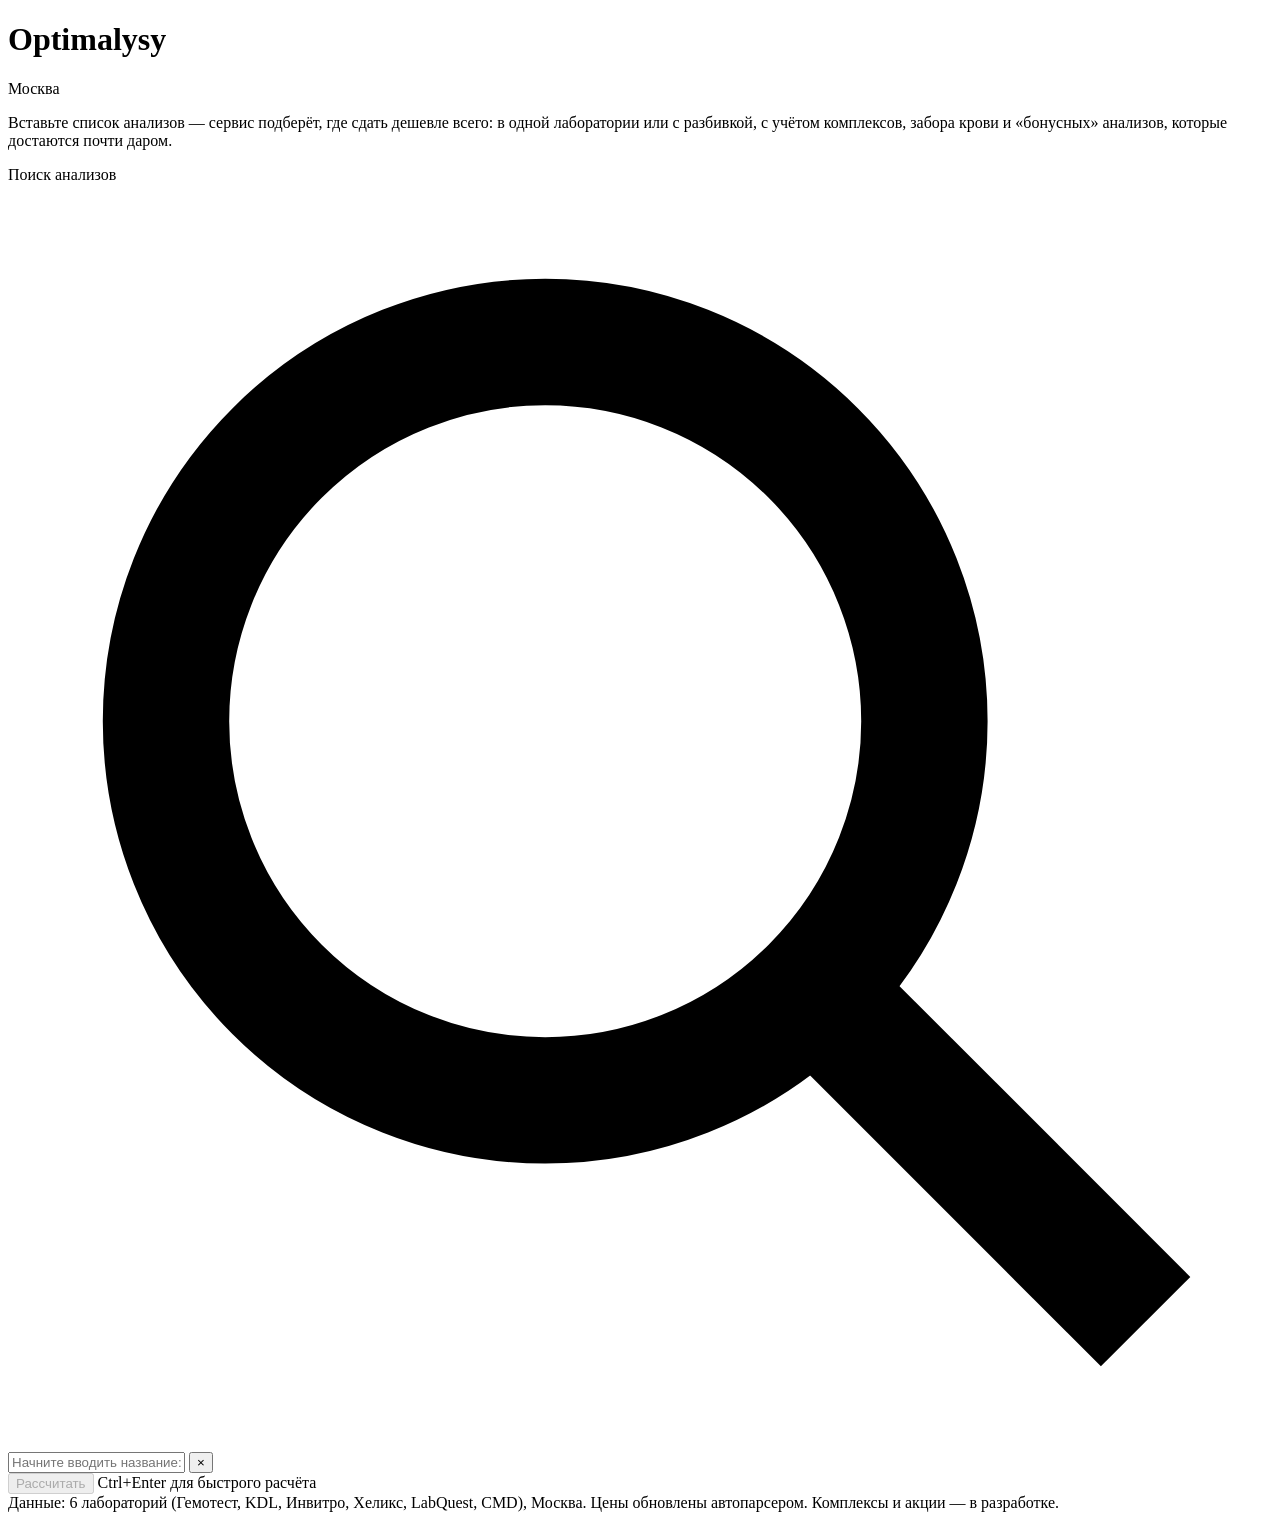
==== frontend/index.html @ 312f8951 "Initial commit: Optimalysy — lab test price optimizer FastAPI backend + vanilla JS frontend SPA. Opt" ====
<!DOCTYPE html>
<html lang="ru">
<head>
  <meta charset="UTF-8">
  <meta name="viewport" content="width=device-width, initial-scale=1.0">
  <title>Optimalysy — подбор лабораторий</title>
  <link rel="stylesheet" href="/static/styles.css">
  <link rel="preconnect" href="https://fonts.googleapis.com">
  <link href="https://fonts.googleapis.com/css2?family=Inter:wght@400;500;550;600;650;700;750;800&display=swap" rel="stylesheet">
</head>
<body>
  <div class="app">
    <header class="header">
      <div class="brand">
        <span class="brand-dot"></span>
        <h1>Optimalysy</h1>
        <span class="city">Москва</span>
      </div>
      <p class="lede">Вставьте список анализов — сервис подберёт, где сдать дешевле всего:
        в одной лаборатории или с разбивкой, с учётом комплексов, забора крови
        и&nbsp;«бонусных» анализов, которые достаются почти даром.</p>
    </header>

    <section class="card search-section">
      <div class="card-title">Поиск анализов</div>
      <div class="search-wrap">
        <svg class="search-icon" viewBox="0 0 20 20" fill="none" stroke="currentColor" stroke-width="2">
          <circle cx="8.5" cy="8.5" r="6"/>
          <line x1="13" y1="13" x2="18" y2="18"/>
        </svg>
        <input type="text" class="search-input" id="searchInput"
               placeholder="Начните вводить название: ферритин, ТТГ, витамин D..."
               autocomplete="off" spellcheck="false">
        <button class="search-clear" id="searchClear" title="Очистить">&times;</button>
      </div>
      <div class="dropdown" id="dropdown"></div>

      <div class="selected-area" id="selectedArea" style="display:none">
        <div style="display:flex;justify-content:space-between;align-items:center;margin-bottom:10px">
          <span class="selected-count" id="selectedCount"></span>
          <button class="btn-secondary" id="clearAll" style="font-size:12px;padding:6px 12px">Очистить все</button>
        </div>
        <div class="chips" id="chips"></div>
      </div>

      <div class="action-row">
        <button class="btn-primary" id="calcBtn" disabled>Рассчитать</button>
        <span class="action-hint">Ctrl+Enter для быстрого расчёта</span>
      </div>
    </section>

    <div id="results"></div>

    <footer class="footer">
      Данные: 6 лабораторий (Гемотест, KDL, Инвитро, Хеликс, LabQuest, CMD), Москва.
      Цены обновлены автопарсером. Комплексы и акции — в разработке.
    </footer>
  </div>

  <script src="/static/app.js" type="module"></script>
</body>
</html>
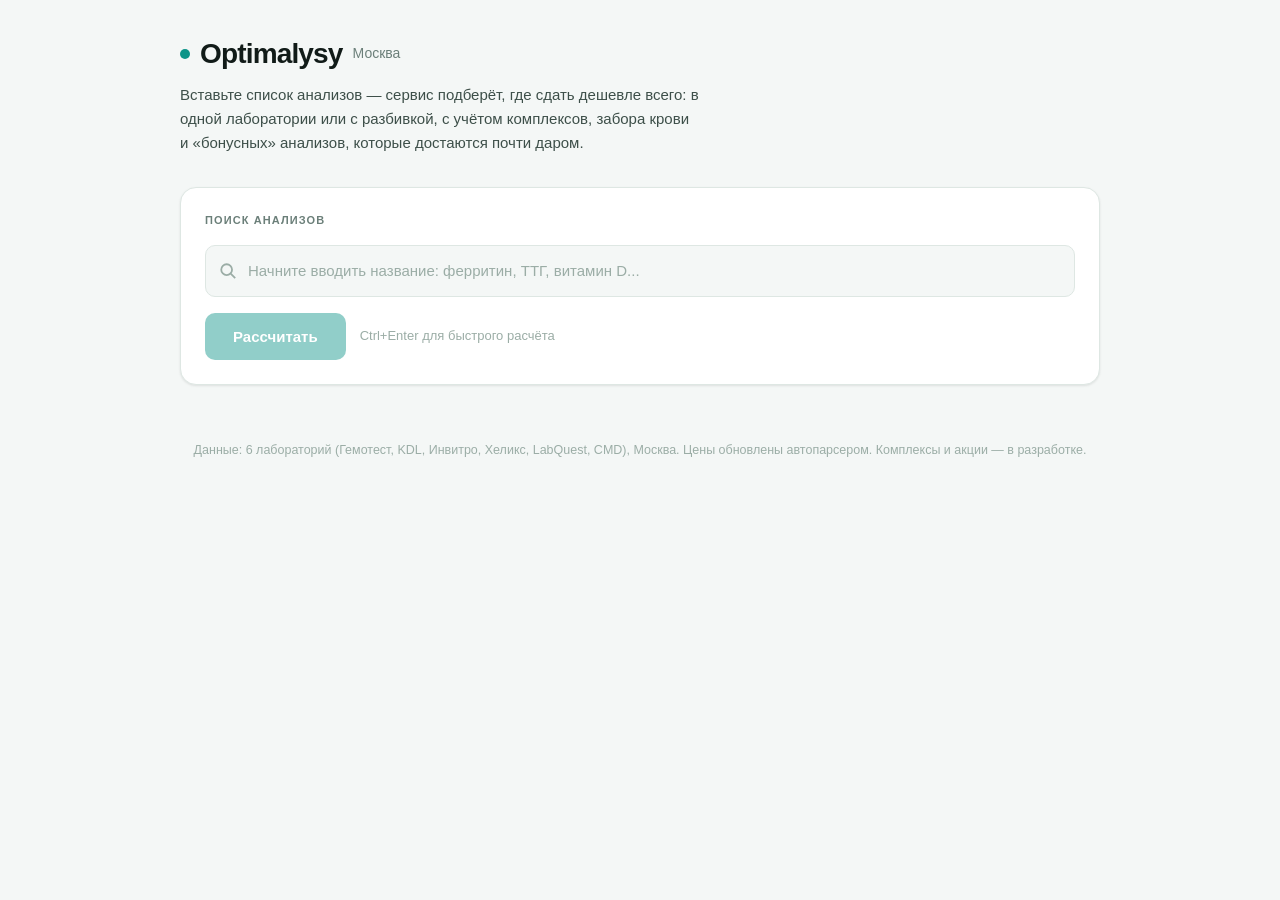
==== commit b3daaade: "Convert to fully static frontend — no backend required Port optimizer (DP weighted set cover) from P" ====
--- a/frontend/index.html
+++ b/frontend/index.html
@@ -4,7 +4,7 @@
   <meta charset="UTF-8">
   <meta name="viewport" content="width=device-width, initial-scale=1.0">
   <title>Optimalysy — подбор лабораторий</title>
-  <link rel="stylesheet" href="/static/styles.css">
+  <link rel="stylesheet" href="styles.css">
   <link rel="preconnect" href="https://fonts.googleapis.com">
   <link href="https://fonts.googleapis.com/css2?family=Inter:wght@400;500;550;600;650;700;750;800&display=swap" rel="stylesheet">
 </head>
@@ -57,6 +57,6 @@
     </footer>
   </div>
 
-  <script src="/static/app.js" type="module"></script>
+  <script src="app.js"></script>
 </body>
 </html>
--- a/frontend/styles.css
+++ b/frontend/styles.css
@@ -0,0 +1,724 @@
+/* ── Optimalysy — tokens ── */
+:root {
+  --ground: #F4F7F6;
+  --surface: #FFFFFF;
+  --surface-raised: #FFFFFF;
+  --ink: #111B18;
+  --ink-secondary: #3D4F49;
+  --muted: #6B7F79;
+  --faint: #9BADA6;
+  --line: #DEE7E3;
+  --line-soft: #EDF2F0;
+
+  --accent: #0D9488;
+  --accent-hover: #0F766E;
+  --accent-ink: #FFFFFF;
+  --accent-soft: #CCFBF1;
+  --accent-muted: #5EEAD4;
+
+  --good: #15803D;
+  --good-soft: #DCFCE7;
+  --warn: #A16207;
+  --warn-soft: #FEF9C3;
+  --danger: #DC2626;
+  --danger-soft: #FEE2E2;
+
+  --radius: 16px;
+  --radius-sm: 10px;
+  --radius-xs: 6px;
+  --shadow-sm: 0 1px 3px rgba(0,0,0,.06), 0 1px 2px rgba(0,0,0,.04);
+  --shadow-md: 0 4px 12px rgba(0,0,0,.07), 0 2px 4px rgba(0,0,0,.04);
+  --shadow-lg: 0 10px 32px rgba(0,0,0,.10), 0 4px 8px rgba(0,0,0,.04);
+
+  --mono: "SF Mono", ui-monospace, "Cascadia Code", Consolas, monospace;
+  --sans: "Inter", -apple-system, BlinkMacSystemFont, "Segoe UI", Roboto, "Helvetica Neue", Arial, sans-serif;
+
+  --transition: 200ms cubic-bezier(.4,0,.2,1);
+}
+
+@media (prefers-color-scheme: dark) {
+  :root:not([data-theme="light"]) {
+    --ground: #0C1210;
+    --surface: #141E1B;
+    --surface-raised: #1A2724;
+    --ink: #E8F0ED;
+    --ink-secondary: #B8CBC5;
+    --muted: #8DA29B;
+    --faint: #5A6F68;
+    --line: #243330;
+    --line-soft: #1C2926;
+
+    --accent: #2DD4BF;
+    --accent-hover: #5EEAD4;
+    --accent-ink: #042F2E;
+    --accent-soft: #0D3D38;
+    --accent-muted: #0F766E;
+
+    --good: #4ADE80;
+    --good-soft: #14532D;
+    --warn: #FACC15;
+    --warn-soft: #422006;
+    --danger: #F87171;
+    --danger-soft: #450A0A;
+
+    --shadow-sm: 0 1px 3px rgba(0,0,0,.2);
+    --shadow-md: 0 4px 12px rgba(0,0,0,.25);
+    --shadow-lg: 0 10px 32px rgba(0,0,0,.35);
+  }
+}
+:root[data-theme="dark"] {
+  --ground: #0C1210;
+  --surface: #141E1B;
+  --surface-raised: #1A2724;
+  --ink: #E8F0ED;
+  --ink-secondary: #B8CBC5;
+  --muted: #8DA29B;
+  --faint: #5A6F68;
+  --line: #243330;
+  --line-soft: #1C2926;
+
+  --accent: #2DD4BF;
+  --accent-hover: #5EEAD4;
+  --accent-ink: #042F2E;
+  --accent-soft: #0D3D38;
+  --accent-muted: #0F766E;
+
+  --good: #4ADE80;
+  --good-soft: #14532D;
+  --warn: #FACC15;
+  --warn-soft: #422006;
+  --danger: #F87171;
+  --danger-soft: #450A0A;
+
+  --shadow-sm: 0 1px 3px rgba(0,0,0,.2);
+  --shadow-md: 0 4px 12px rgba(0,0,0,.25);
+  --shadow-lg: 0 10px 32px rgba(0,0,0,.35);
+}
+
+/* ── Reset ── */
+*, *::before, *::after { box-sizing: border-box; margin: 0; padding: 0; }
+body {
+  background: var(--ground);
+  color: var(--ink);
+  font-family: var(--sans);
+  line-height: 1.55;
+  -webkit-font-smoothing: antialiased;
+  -moz-osx-font-smoothing: grayscale;
+  min-height: 100vh;
+}
+
+/* ── Layout ── */
+.app {
+  max-width: 960px;
+  margin: 0 auto;
+  padding: 32px 20px 80px;
+  display: flex;
+  flex-direction: column;
+  gap: 24px;
+}
+
+/* ── Header ── */
+.header {
+  display: flex;
+  flex-direction: column;
+  gap: 8px;
+  padding-bottom: 8px;
+}
+.brand {
+  display: flex;
+  align-items: center;
+  gap: 10px;
+  flex-wrap: wrap;
+}
+.brand-dot {
+  width: 10px;
+  height: 10px;
+  border-radius: 50%;
+  background: var(--accent);
+  flex-shrink: 0;
+}
+.brand h1 {
+  font-size: 28px;
+  font-weight: 720;
+  letter-spacing: -0.03em;
+  color: var(--ink);
+}
+.brand .city {
+  color: var(--muted);
+  font-size: 14px;
+  font-weight: 500;
+}
+.lede {
+  color: var(--ink-secondary);
+  font-size: 15px;
+  max-width: 64ch;
+  line-height: 1.6;
+}
+
+/* ── Card ── */
+.card {
+  background: var(--surface);
+  border: 1px solid var(--line);
+  border-radius: var(--radius);
+  padding: 24px;
+  box-shadow: var(--shadow-sm);
+}
+.card-title {
+  font-size: 11px;
+  font-weight: 680;
+  letter-spacing: 0.1em;
+  text-transform: uppercase;
+  color: var(--muted);
+  margin-bottom: 16px;
+}
+
+/* ── Search ── */
+.search-section { position: relative; }
+.search-wrap {
+  position: relative;
+  display: flex;
+  align-items: center;
+}
+.search-icon {
+  position: absolute;
+  left: 14px;
+  color: var(--faint);
+  pointer-events: none;
+  width: 18px;
+  height: 18px;
+}
+.search-input {
+  width: 100%;
+  font: inherit;
+  font-size: 15px;
+  color: var(--ink);
+  background: var(--ground);
+  border: 1.5px solid var(--line);
+  border-radius: var(--radius-sm);
+  padding: 13px 14px 13px 42px;
+  transition: border-color var(--transition), box-shadow var(--transition);
+}
+.search-input::placeholder { color: var(--faint); }
+.search-input:focus {
+  outline: none;
+  border-color: var(--accent);
+  box-shadow: 0 0 0 3px rgba(13,148,136,.15);
+}
+.search-clear {
+  position: absolute;
+  right: 12px;
+  background: none;
+  border: none;
+  color: var(--faint);
+  cursor: pointer;
+  padding: 4px;
+  border-radius: 50%;
+  display: none;
+  line-height: 1;
+  font-size: 18px;
+}
+.search-clear.visible { display: block; }
+.search-clear:hover { color: var(--muted); background: var(--line-soft); }
+
+/* ── Dropdown ── */
+.dropdown {
+  position: absolute;
+  top: calc(100% + 6px);
+  left: 0; right: 0;
+  background: var(--surface-raised);
+  border: 1px solid var(--line);
+  border-radius: var(--radius-sm);
+  box-shadow: var(--shadow-lg);
+  max-height: 340px;
+  overflow-y: auto;
+  z-index: 100;
+  display: none;
+  overscroll-behavior: contain;
+}
+.dropdown.open { display: block; animation: dropIn 150ms ease-out; }
+@keyframes dropIn {
+  from { opacity: 0; transform: translateY(-6px); }
+  to   { opacity: 1; transform: translateY(0); }
+}
+.dd-item {
+  padding: 10px 14px;
+  cursor: pointer;
+  display: flex;
+  justify-content: space-between;
+  align-items: center;
+  gap: 12px;
+  border-bottom: 1px solid var(--line-soft);
+  transition: background var(--transition);
+}
+.dd-item:last-child { border-bottom: none; }
+.dd-item:hover, .dd-item.active { background: var(--accent-soft); }
+.dd-item.selected { opacity: .45; pointer-events: none; }
+.dd-item .name {
+  font-size: 14px;
+  font-weight: 500;
+  color: var(--ink);
+  flex: 1;
+  min-width: 0;
+}
+.dd-item .name em {
+  font-style: normal;
+  background: rgba(13,148,136,.18);
+  border-radius: 3px;
+  padding: 0 2px;
+}
+.dd-item .labs-count {
+  font-size: 12px;
+  color: var(--faint);
+  white-space: nowrap;
+}
+.dd-item .price-range {
+  font-size: 13px;
+  font-weight: 600;
+  color: var(--accent);
+  white-space: nowrap;
+  font-variant-numeric: tabular-nums;
+}
+.dd-empty {
+  padding: 20px;
+  text-align: center;
+  color: var(--muted);
+  font-size: 14px;
+}
+
+/* ── Selected chips ── */
+.selected-area { margin-top: 14px; }
+.chips {
+  display: flex;
+  flex-wrap: wrap;
+  gap: 8px;
+}
+.chip {
+  display: inline-flex;
+  align-items: center;
+  gap: 6px;
+  font-size: 13.5px;
+  font-weight: 550;
+  padding: 6px 10px 6px 12px;
+  border-radius: 999px;
+  border: 1px solid var(--line);
+  background: var(--surface);
+  color: var(--ink);
+  animation: chipIn 200ms ease-out;
+  transition: background var(--transition), border-color var(--transition);
+}
+@keyframes chipIn {
+  from { opacity: 0; transform: scale(.9); }
+  to   { opacity: 1; transform: scale(1); }
+}
+.chip .warn-icon { color: var(--warn); font-size: 14px; }
+.chip-remove {
+  background: none;
+  border: none;
+  color: var(--faint);
+  cursor: pointer;
+  font-size: 16px;
+  line-height: 1;
+  padding: 2px;
+  border-radius: 50%;
+  display: flex;
+  align-items: center;
+  justify-content: center;
+  transition: all var(--transition);
+}
+.chip-remove:hover {
+  background: var(--danger-soft);
+  color: var(--danger);
+}
+
+/* ── Action row ── */
+.action-row {
+  display: flex;
+  align-items: center;
+  gap: 14px;
+  margin-top: 16px;
+  flex-wrap: wrap;
+}
+.btn-primary {
+  font: inherit;
+  font-weight: 660;
+  font-size: 15px;
+  color: var(--accent-ink);
+  background: var(--accent);
+  border: none;
+  border-radius: var(--radius-sm);
+  padding: 12px 28px;
+  cursor: pointer;
+  transition: all var(--transition);
+  position: relative;
+  overflow: hidden;
+}
+.btn-primary:hover:not(:disabled) {
+  background: var(--accent-hover);
+  transform: translateY(-1px);
+  box-shadow: var(--shadow-md);
+}
+.btn-primary:active:not(:disabled) { transform: translateY(0); }
+.btn-primary:disabled {
+  opacity: .45;
+  cursor: not-allowed;
+}
+.btn-secondary {
+  font: inherit;
+  font-size: 13px;
+  font-weight: 550;
+  color: var(--muted);
+  background: none;
+  border: 1px solid var(--line);
+  border-radius: var(--radius-sm);
+  padding: 10px 18px;
+  cursor: pointer;
+  transition: all var(--transition);
+}
+.btn-secondary:hover {
+  background: var(--surface);
+  border-color: var(--muted);
+  color: var(--ink);
+}
+.action-hint {
+  font-size: 13px;
+  color: var(--faint);
+}
+.selected-count {
+  font-size: 13px;
+  color: var(--muted);
+  font-weight: 550;
+  font-variant-numeric: tabular-nums;
+}
+
+/* ── Results ── */
+#results { display: flex; flex-direction: column; gap: 20px; }
+.results-enter { animation: fadeUp 350ms ease-out; }
+@keyframes fadeUp {
+  from { opacity: 0; transform: translateY(16px); }
+  to   { opacity: 1; transform: translateY(0); }
+}
+
+/* ── Winner banner ── */
+.winner-banner {
+  background: linear-gradient(135deg, var(--accent-soft) 0%, var(--surface) 100%);
+  border: 1px solid var(--accent-muted);
+  border-radius: var(--radius);
+  padding: 28px;
+  display: flex;
+  justify-content: space-between;
+  align-items: flex-end;
+  gap: 20px;
+  flex-wrap: wrap;
+  box-shadow: var(--shadow-sm);
+  animation: fadeUp 400ms ease-out;
+}
+.winner-info .winner-label {
+  font-size: 11px;
+  font-weight: 680;
+  letter-spacing: 0.1em;
+  text-transform: uppercase;
+  color: var(--accent);
+}
+.winner-info .winner-lab {
+  font-size: 26px;
+  font-weight: 740;
+  color: var(--ink);
+  margin-top: 4px;
+}
+.winner-info .winner-detail {
+  font-size: 14px;
+  color: var(--muted);
+  margin-top: 4px;
+}
+.winner-price-block { text-align: right; }
+.winner-price {
+  font-size: 38px;
+  font-weight: 760;
+  color: var(--ink);
+  letter-spacing: -0.03em;
+  font-variant-numeric: tabular-nums;
+  line-height: 1.1;
+}
+.winner-price-sub {
+  font-size: 13px;
+  color: var(--muted);
+  margin-top: 4px;
+}
+
+/* ── Ranking table ── */
+.ranking-table {
+  width: 100%;
+  border-collapse: collapse;
+  font-size: 14px;
+  min-width: 540px;
+}
+.ranking-table th {
+  font-size: 11px;
+  font-weight: 640;
+  letter-spacing: 0.06em;
+  text-transform: uppercase;
+  color: var(--muted);
+  padding: 10px 8px;
+  text-align: left;
+  border-bottom: 2px solid var(--line);
+}
+.ranking-table th.num { text-align: right; }
+.ranking-table td {
+  padding: 12px 8px;
+  border-bottom: 1px solid var(--line-soft);
+  vertical-align: middle;
+}
+.ranking-table td.num {
+  text-align: right;
+  font-variant-numeric: tabular-nums;
+  font-weight: 550;
+}
+.ranking-table tr:last-child td { border-bottom: none; }
+.ranking-table tr.leader { background: var(--accent-soft); }
+.ranking-table tr.leader td { font-weight: 640; }
+.lab-name-cell {
+  display: flex;
+  align-items: center;
+  gap: 8px;
+}
+.lab-rank {
+  width: 22px;
+  height: 22px;
+  border-radius: 50%;
+  background: var(--line-soft);
+  color: var(--muted);
+  font-size: 11px;
+  font-weight: 700;
+  display: flex;
+  align-items: center;
+  justify-content: center;
+  flex-shrink: 0;
+}
+.leader .lab-rank {
+  background: var(--accent);
+  color: var(--accent-ink);
+}
+.pill {
+  font-size: 12px;
+  font-weight: 620;
+  padding: 3px 10px;
+  border-radius: 999px;
+  display: inline-block;
+}
+.pill-full { background: var(--good-soft); color: var(--good); }
+.pill-partial { background: var(--warn-soft); color: var(--warn); }
+.pill-none { background: var(--danger-soft); color: var(--danger); }
+
+/* ── Plan detail ── */
+.plan-section { display: flex; flex-direction: column; gap: 4px; }
+.plan-label {
+  font-size: 12px;
+  font-weight: 660;
+  letter-spacing: 0.08em;
+  text-transform: uppercase;
+  color: var(--muted);
+  margin-bottom: 4px;
+}
+.plan-item {
+  display: flex;
+  justify-content: space-between;
+  align-items: center;
+  gap: 12px;
+  padding: 10px 0;
+  border-bottom: 1px solid var(--line-soft);
+}
+.plan-item:last-child { border-bottom: none; }
+.plan-item .item-name {
+  font-size: 14px;
+  color: var(--ink);
+}
+.plan-item .item-lab {
+  font-size: 12px;
+  color: var(--faint);
+}
+.plan-item .item-price {
+  font-size: 14px;
+  font-weight: 600;
+  font-variant-numeric: tabular-nums;
+  color: var(--muted);
+  white-space: nowrap;
+}
+
+.plan-complex {
+  background: var(--accent-soft);
+  border-radius: var(--radius-sm);
+  padding: 14px 16px;
+  margin: 4px 0;
+  display: flex;
+  flex-direction: column;
+  gap: 6px;
+}
+.plan-complex .cx-head {
+  display: flex;
+  justify-content: space-between;
+  align-items: center;
+  gap: 12px;
+  font-weight: 640;
+}
+.plan-complex .cx-covers {
+  font-size: 13px;
+  color: var(--muted);
+}
+.plan-complex .cx-bonus {
+  font-size: 13px;
+  font-weight: 600;
+  color: var(--good);
+}
+
+.plan-totals {
+  margin-top: 14px;
+  padding-top: 14px;
+  border-top: 2px solid var(--line);
+  display: flex;
+  flex-direction: column;
+  gap: 4px;
+}
+.total-row {
+  display: flex;
+  justify-content: space-between;
+  font-variant-numeric: tabular-nums;
+}
+.total-row .total-label { color: var(--muted); font-weight: 500; }
+.total-row.grand {
+  font-size: 20px;
+  font-weight: 720;
+  margin-top: 4px;
+}
+.total-row.grand .total-label { color: var(--ink); font-weight: 660; }
+
+/* ── Delta callout ── */
+.callout {
+  background: var(--surface);
+  border: 1px solid var(--line);
+  border-left: 3px solid var(--accent);
+  border-radius: 0 var(--radius-sm) var(--radius-sm) 0;
+  padding: 16px 18px;
+  font-size: 14px;
+  line-height: 1.6;
+  color: var(--ink-secondary);
+}
+.callout b {
+  font-variant-numeric: tabular-nums;
+  color: var(--ink);
+}
+
+/* ── Upgrades ── */
+.upgrade-item {
+  border: 1px solid var(--line);
+  border-radius: var(--radius-sm);
+  padding: 14px 16px;
+  margin-top: 10px;
+}
+.upgrade-item .ug-head {
+  font-weight: 640;
+  font-size: 14px;
+}
+.upgrade-item .ug-price {
+  font-size: 13px;
+  color: var(--muted);
+  margin-top: 2px;
+}
+.upgrade-item .ug-extras {
+  margin-top: 8px;
+  padding-left: 18px;
+  font-size: 13px;
+  color: var(--muted);
+  display: flex;
+  flex-direction: column;
+  gap: 4px;
+}
+
+/* ── Uncovered warning ── */
+.uncovered-row {
+  display: flex;
+  justify-content: space-between;
+  align-items: baseline;
+  gap: 12px;
+  padding: 6px 0;
+}
+.uncovered-row .label { color: var(--warn); font-weight: 600; font-size: 14px; }
+.uncovered-row .names { color: var(--muted); font-size: 13px; }
+
+/* ── Flags ── */
+.flags-toggle {
+  cursor: pointer;
+  font-weight: 620;
+  color: var(--warn);
+  font-size: 14px;
+  list-style: none;
+  padding: 4px 0;
+}
+.flags-toggle::marker { content: ""; }
+.flags-toggle::before { content: "▸ "; }
+details[open] .flags-toggle::before { content: "▾ "; }
+.flags-list {
+  margin-top: 10px;
+  padding-left: 18px;
+  color: var(--muted);
+  font-size: 13px;
+  display: flex;
+  flex-direction: column;
+  gap: 8px;
+}
+
+/* ── Loading ── */
+.loading {
+  display: flex;
+  flex-direction: column;
+  align-items: center;
+  justify-content: center;
+  padding: 48px 20px;
+  gap: 16px;
+}
+.spinner {
+  width: 36px;
+  height: 36px;
+  border: 3px solid var(--line);
+  border-top-color: var(--accent);
+  border-radius: 50%;
+  animation: spin 700ms linear infinite;
+}
+@keyframes spin { to { transform: rotate(360deg); } }
+.loading-text { color: var(--muted); font-size: 14px; }
+
+/* ── Footer ── */
+.footer {
+  text-align: center;
+  color: var(--faint);
+  font-size: 12.5px;
+  padding-top: 8px;
+}
+
+/* ── Responsive ── */
+@media (max-width: 640px) {
+  .app { padding: 20px 14px 60px; gap: 18px; }
+  .brand h1 { font-size: 22px; }
+  .winner-banner { padding: 20px; flex-direction: column; align-items: flex-start; }
+  .winner-price-block { text-align: left; }
+  .winner-price { font-size: 30px; }
+  .card { padding: 18px; }
+  .ranking-table { font-size: 13px; }
+  .ranking-table th, .ranking-table td { padding: 8px 4px; }
+  .total-row.grand { font-size: 17px; }
+  .btn-primary { width: 100%; text-align: center; }
+}
+
+/* ── Overflow for tables ── */
+.table-wrap { overflow-x: auto; }
+
+/* ── Skeleton pulse for loading state ── */
+.skeleton {
+  background: linear-gradient(90deg, var(--line-soft) 25%, var(--line) 50%, var(--line-soft) 75%);
+  background-size: 200% 100%;
+  animation: pulse 1.5s ease-in-out infinite;
+  border-radius: var(--radius-xs);
+}
+@keyframes pulse {
+  0% { background-position: 200% 0; }
+  100% { background-position: -200% 0; }
+}
